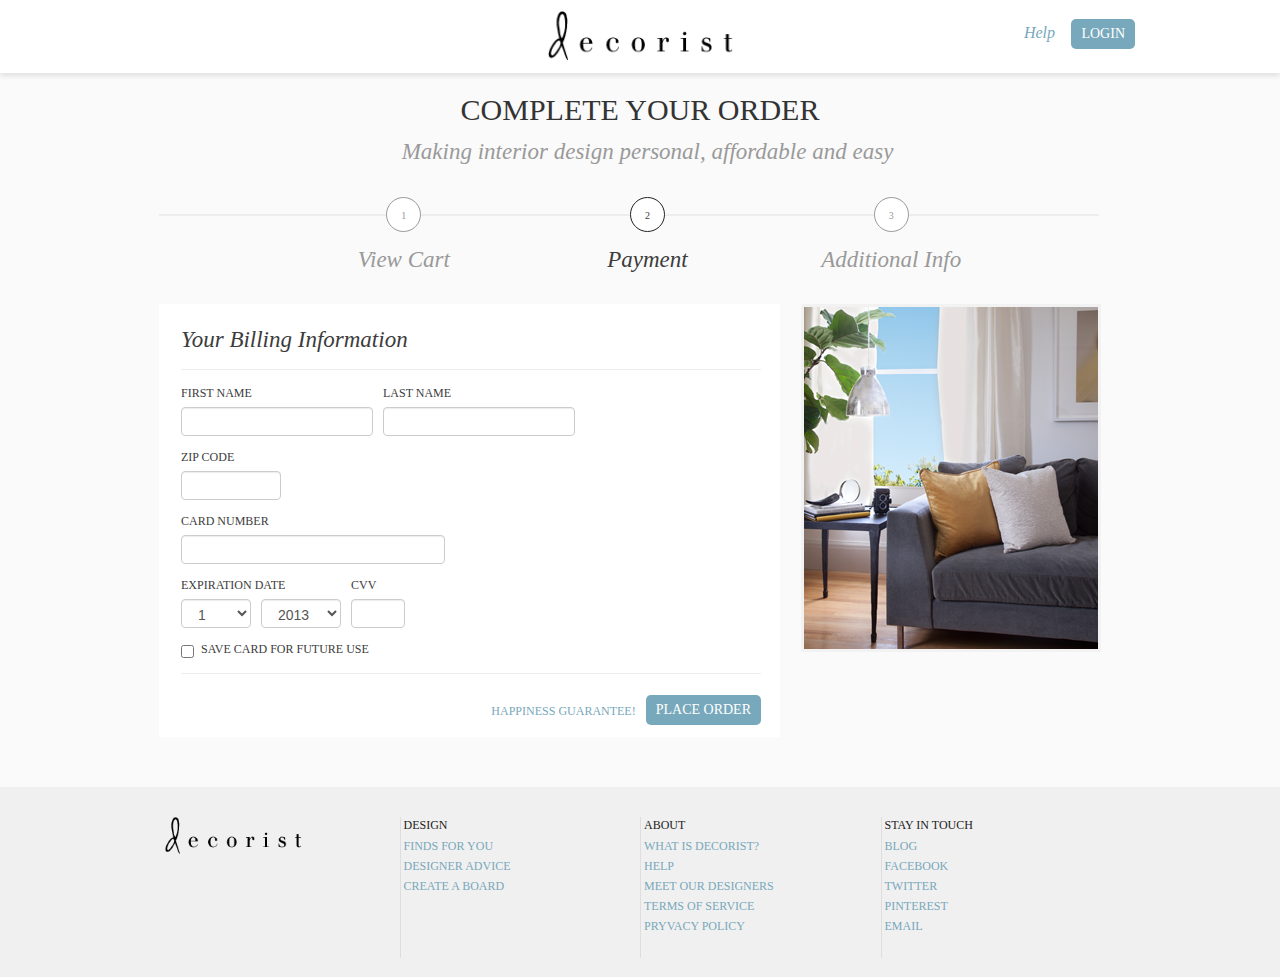
==== page2.html @ 02199a94 "second" ====
<!DOCTYPE html>
<html>
	<head>
		<script src="js/jquery-1.11.3.min.js"></script>
		<script src="js/main.js"></script>
		<title>decorist-homework</title>
		<meta charset="windows-1251">
		<link rel="stylesheet" type="text/css" href="css/bootstrap.css">
		<link rel="stylesheet" type="text/css" href="css/main.css">
	</head>
	<body>
	<div>
		<div class="nav_top">
			<img src="images/decorist.png" class="decorist-title center-block">
			<div class="help f_right">Help</div>
			<button type="button" class="log-but f_right font-futura">LOGIN</button>
		</div>
		<div class="main-area text-center">
			<h3>COMPLETE YOUR ORDER</h3>
			<p class="comment font-justus not-active">Making interior design personal, affordable and easy</p>
			<div class="nav-circles">
				<div class="horizontal"></div>
				<div class="nav-table main-area">
					<table border="0" class="levels">
						<tr class="circles">
							<td>
								<div class="circle not-active">1</div>
							</td>
							<td>
								<div class="circle-active active">2</div>
							</td>
							<td><div class="circle not-active">3</div></td>
						</tr>
						<tr>
							<td class="not-active font-justus">View Cart</td>
							<td class="active font-justus">Payment</td>			
							<td class="not-active font-justus">Additional Info</td>
						</tr>
					</table>
				</div>
			</div>
			<div style="display: block;">
				<div width="100%">
				<div class="cart f_left">
					<div class="active font-justus">Your Billing Information</div>
					<div class="hline"></div>
				<form>
				  	<div class="form-group f_left">
				    	<label class="active font-futura f-normal">FIRST NAME</label>
				    	<input class="form-control form-size" style="width: 192px;" required>
				  	</div>
				  	<div class="form-group">
				    	<label class="active font-futura f-normal">LAST NAME</label>
				    	<input class="form-control form-size" style="width: 192px;" required>
				  	</div>
				  	<div class="form-group">
				    	<label class="active font-futura f-normal">ZIP CODE</label>
				    	<input class="form-control form-size" style="width: 100px;" required>
				  	</div>
				  	<div class="form-group">
				    	<label class="active font-futura f-normal">CARD NUMBER</label>
				    	<input class="form-control form-size" style="width: 264px;" required>
				  	</div>
				  	<div class="form-group f_left">
				    	<label class="active font-futura f-normal">EXPIRATION DATE</label>
					    	<div class="one-line">
						    	<select class="form-control form-size f_left" style="width: 70px;" required>
									<option>1</option>
								  	<option>2</option>
									<option>3</option>
								  	<option>4</option>
									<option>5</option>
								  	<option>6</option>
								  	<option>7</option>
								  	<option>8</option>
									<option>9</option>
								  	<option>10</option>
									<option>11</option>
								  	<option>12</option>
						    	</select>
						    	<select class="form-control form-size" style="width: 80px;">
						    		<option>2013</option>
								  	<option>2014</option>
									<option>2015</option>
									<option>2016</option>
									<option>2017</option>
						    	</select>
						    </div>		
				  	</div>
				  	<div class="form-group">
				    	<label class="active font-futura f-normal">CVV</label>
				    	<input class="form-control form-size" style="width: 54px;">
				  	</div>	  	
				  	<div class="checkbox">
				    	<label class="active font-futura f-normal">
				      	<input type="checkbox"> SAVE CARD FOR FUTURE USE
				    	</label>
				  	</div>
					<div class="hline"></div>
				</form>
					<div>
							<button type="button" class="f_right font-futura button" onclick="location.href='http://yusti.github.io/decorist_homework/page3'">PLACE ORDER</button>
							<a href="https://www.decorist.com/?next=/dashboard/#main" class="font-futura f_right link-color">HAPPINESS GUARANTEE!</a>
					</div>
				</div>
				<img src="images/decor_1_page.png">
				</div>
			<div class="clear-float"></div>
			</div>
		</div>
		<div class="nav-bottom">
			<div class="main-area font-futura">
				<div class="bottom-column">
					<ul>
						<li><img src="images/decorist.png" class="logo-small"></li>
					</ul>
				</div>
				<div class="bottom-column">
					<ul class="vert-line">
						<li class="title-color">DESIGN</li>
						<li><a>FINDS FOR YOU</a></li>
						<li><a>DESIGNER ADVICE</a></li>
						<li><a>CREATE A BOARD</a></li>
						<li><BR></li>
						<li><BR></li>
						<li><BR></li>
					</ul>
				</div>
				<div class="bottom-column">
					<ul class="vert-line">
						<li class="title-color">ABOUT</li>
						<li><a>WHAT IS DECORIST?</a></li>
						<li><a>HELP</a></li>
						<li><a>MEET OUR DESIGNERS</a></li>
						<li><a>TERMS OF SERVICE</a></li>
						<li><a>PRYVACY POLICY</a></li>
						<li><BR></li>
					</ul>
				</div>
				<div class="bottom-column">
					<ul class="vert-line">
						<li class="title-color">STAY IN TOUCH</li>
						<li><a>BLOG</a></li>
						<li><a>FACEBOOK</a></li>
						<li><a>TWITTER</a></li>
						<li><a>PINTEREST</a></li>
						<li><a>EMAIL</a></li>
						<li><BR></li>
					</ul>
				</div>
			</div>
		</div>
	</div>
	</body>
</html>
---- css/main.css ----
*{
	margin: 0;
	padding: 0;
	outline: none;
}
body {
	background: #fafafa;
}
ul{
	list-style: none;
}
h3{
	font-family: Futura Medium;
	font-size: 30px;
}
td{
	width: 33%;
}
a{
	color: #78a8bb;
}
p.comment{
	padding-left: 15px;
}
.active{
	color: #3c3c3c;
}
.not-active{
	color: #999999;
}
.f_left,.nav_top ul li,.bottom-column{
	float: left;
}
.f_right{
	float: right;
}
.font-justus{
	font-family: Justus-ItalicOldstyle;
	font-style: italic;
	font-size: 23px;
}
.font-futura{
	font-family: Futura Medium;
	font-size: 12px;
}
.nav_top{
	height: 73px;
	margin: auto;
	padding-top: 11px;
	background: #ffffff;
	box-shadow: 0px 3px 5px rgba(0, 1, 1, 0.1);
	display: block;
}
.decorist-title{
	max-height: 51px;
	max-width: 200px;
}
.help{
	margin-top: -40px;
	margin-right: 225px;
	color: #78a8bb;
	font-family: Justus-ItalicOldstyle;
	font-style: italic;
	font-size: 16px;
}
.log-but{
	margin-top: -43px;
	margin-right: 145px;
	padding-top: 5px;
	padding-bottom: 5px;
	padding-right: 10px;
	padding-left: 10px;
	border-radius: 5px;
	font-size: 14px;
	color: #ffffff;
	background: #78a8bb;
	text-align: center;
	border:none;
}
.button{
	padding-top: 5px;
	padding-bottom: 5px;
	padding-right: 10px;
	padding-left: 10px;
	border-radius: 5px;
	font-size: 14px;
	color: #ffffff;
	background: #78a8bb;
	text-align: center;
	border:none;
	margin-top: 9px;
}
.button-grey{
	border:none;
	margin-right: 10px;
	padding-top: 5px;
	padding-bottom: 5px;
	padding-right: 10px;
	padding-left: 10px;
	border-radius: 5px;
	font-size: 14px;
	color: #78a8bb;
	background: #f2f2f2;
	text-align: center;
	margin-top: 9px;
}
.circle-active{
	background: #ffffff;
	width: 35px;
	height: 35px;
	margin: 10px auto;
	border: 1px solid #222;
	border-radius: 50%;
	font-family: FuturaBTMedium;
	font-size: 10px;
	text-align: center;
}
.circle{
	background: #ffffff;
	width: 35px;
	height: 35px;
	margin: 10px auto;
	border: 1px solid #999999;
	border-radius: 50%;
	font-family: FuturaBTMedium;
	font-size: 10px;
	text-align: center;
}
.nav-table{
	top: 187px;
	position: absolute;
}
.nav-circles{
	height: 125px;
}
.horizontal
{
	height: 30%;
  	width: 940px;
  	border-bottom: 2px solid #ededed;
  	position: relative;
}
.levels{
	margin-left: 12%;
	width: 76%;
	line-height: 35px;
	text-align: center;
}
.levels tr td{
	padding-left: 15px;
}
.main-area{
	width: 962px;
	display: block;
  	margin-right: auto;
  	margin-left: auto;
}
.hline { 
	width:100%;
	height:1px;
	background: #ededed;
	margin-top: 12px;
	margin-bottom: 12px;
}
.cart{
	clear: both;
	width: 621px;
	background: #ffffff;
	padding-left: 22px;
	padding-right: 19px;
	padding-top: 20px;
	text-align: left;
}
.link-color{
	padding-left: 2%;
	color: #78a8bb;
	margin-top: 17px;
	margin-bottom: 17px;
	margin-right: 10px;
}
.one-line{
	white-space: nowrap;
	text-align: left;
}
#img-tab{
	padding: 0px;
	margin-left: -28px;
}
.order-table{
	font-size: 12px;
	margin-left: auto;
}
.nav-bottom{
	width: 100%;
	height: 100%;
	padding-top: 30px;
	padding-bottom: 160px;
	bottom: 0;
	margin-top: 40px;
	background: #f0f0f0;
	text-align: left;
}
.bottom-column{
	background: #f0f0f0;
	color: #95b8c6;
	width: 25%;
}
.title-color{
	color: #222222;
}
.bottom-column ul li{
	padding-right: 3px;
	padding-left: 3px;
	padding-bottom: 3px;
	margin: auto;
}
.logo-small{
	max-height: 38px;
	max-width: 142px;
}
.purchase-info{
	display: table;
	width: 580px;
	background: #f7f7f7;
	margin-right: 22px;
}
.table-right{
	text-align: right;
	width: 30%;
	margin-top: 17px;
	margin-bottom: 17px;
}
.table-right tr td{
	padding-top: 3px;
	padding-right: 39px;
}
.vert-line{
	border-left-width: 1px;
	border-left-style: solid;
	border-left-color: #dedede;
}
.form-size{
	height: 29px;
	margin-right: 10px;
}
.f-normal{
	font-weight: normal;
	font-size: 12px;
}
.congrats{
	border-radius: 5px;
	margin: 10px;
	padding: 10px;
	background: #86c271;
}
.clear-float{
	height:10px;
	overflow:hidden;
	clear:both;
}
.pb{
	padding-bottom: 17px;
}
.fs13{
	font-size: 13px;
}
.font-OS{
	font-family:OpenSans-Regular;
}
.bord{
	border-style: solid;
	border-color: #f7f7f7;
	border-width: 1px;
}
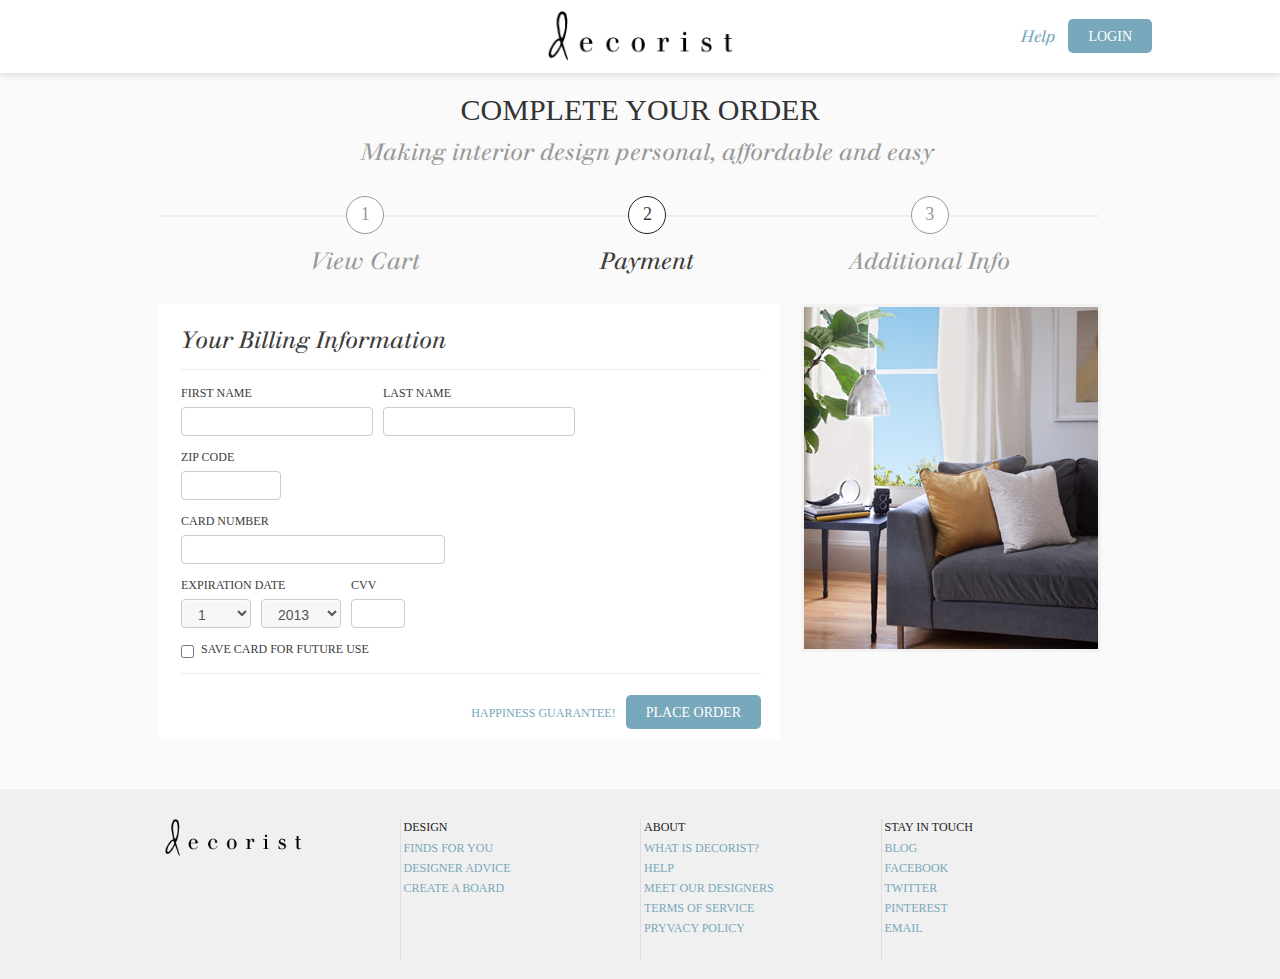
==== commit 764d38e7: "third" ====
--- a/page2.html
+++ b/page2.html
@@ -3,6 +3,7 @@
 	<head>
 		<script src="js/jquery-1.11.3.min.js"></script>
 		<script src="js/main.js"></script>
+		<script src="js/bootstrap.min.js"></script>
 		<title>decorist-homework</title>
 		<meta charset="windows-1251">
 		<link rel="stylesheet" type="text/css" href="css/bootstrap.css">
@@ -17,54 +18,51 @@
 		</div>
 		<div class="main-area text-center">
 			<h3>COMPLETE YOUR ORDER</h3>
-			<p class="comment font-justus not-active">Making interior design personal, affordable and easy</p>
+			<p class="comment font-justus f23 not-active">Making interior design personal, affordable and easy</p>
 			<div class="nav-circles">
 				<div class="horizontal"></div>
 				<div class="nav-table main-area">
 					<table border="0" class="levels">
 						<tr class="circles">
-							<td>
-								<div class="circle not-active">1</div>
-							</td>
-							<td>
-								<div class="circle-active active">2</div>
-							</td>
+							<td><div class="circle not-active">1</div></td>
+							<td><div class="circle-active active">2</div></td>
 							<td><div class="circle not-active">3</div></td>
 						</tr>
 						<tr>
-							<td class="not-active font-justus">View Cart</td>
-							<td class="active font-justus">Payment</td>			
-							<td class="not-active font-justus">Additional Info</td>
+							<td class="not-active font-justus f23">View Cart</td>
+							<td class="active font-justus f23">Payment</td>			
+							<td class="not-active font-justus f23">Additional Info</td>
 						</tr>
 					</table>
 				</div>
 			</div>
-			<div style="display: block;">
+			<div>
 				<div width="100%">
 				<div class="cart f_left">
-					<div class="active font-justus">Your Billing Information</div>
+					<div class="active font-justus f23">Your Billing Information</div>
 					<div class="hline"></div>
-				<form>
+				<form data-toggle="validator" role="form">
 				  	<div class="form-group f_left">
-				    	<label class="active font-futura f-normal">FIRST NAME</label>
-				    	<input class="form-control form-size" style="width: 192px;" required>
+				    	<label for="inputName" class="control-label active font-futura f-normal">FIRST NAME</label>
+				    	<input class="req control-label form-control form-size w192" required>
 				  	</div>
 				  	<div class="form-group">
 				    	<label class="active font-futura f-normal">LAST NAME</label>
-				    	<input class="form-control form-size" style="width: 192px;" required>
+				    	<input class="req form-control form-size w192" required>
 				  	</div>
 				  	<div class="form-group">
 				    	<label class="active font-futura f-normal">ZIP CODE</label>
-				    	<input class="form-control form-size" style="width: 100px;" required>
+				    	<input class="req form-control form-size w100" required>
 				  	</div>
 				  	<div class="form-group">
 				    	<label class="active font-futura f-normal">CARD NUMBER</label>
-				    	<input class="form-control form-size" style="width: 264px;" required>
+				    	<input class="req form-control form-size w264" required>
 				  	</div>
+				  	<div><input required class="hide"></div>
 				  	<div class="form-group f_left">
 				    	<label class="active font-futura f-normal">EXPIRATION DATE</label>
 					    	<div class="one-line">
-						    	<select class="form-control form-size f_left" style="width: 70px;" required>
+						    	<select class="form-control form-size f_left inn w70">
 									<option>1</option>
 								  	<option>2</option>
 									<option>3</option>
@@ -78,7 +76,7 @@
 									<option>11</option>
 								  	<option>12</option>
 						    	</select>
-						    	<select class="form-control form-size" style="width: 80px;">
+						    	<select class="form-control form-size inn w80">
 						    		<option>2013</option>
 								  	<option>2014</option>
 									<option>2015</option>
@@ -89,7 +87,7 @@
 				  	</div>
 				  	<div class="form-group">
 				    	<label class="active font-futura f-normal">CVV</label>
-				    	<input class="form-control form-size" style="width: 54px;">
+				    	<input class="req form-control form-size w54" required>
 				  	</div>	  	
 				  	<div class="checkbox">
 				    	<label class="active font-futura f-normal">
@@ -97,15 +95,37 @@
 				    	</label>
 				  	</div>
 					<div class="hline"></div>
-				</form>
-					<div>
-							<button type="button" class="f_right font-futura button" onclick="location.href='http://yusti.github.io/decorist_homework/page3'">PLACE ORDER</button>
-							<a href="https://www.decorist.com/?next=/dashboard/#main" class="font-futura f_right link-color">HAPPINESS GUARANTEE!</a>
+
+					<div  class="form-group">
+						<button type="submit" id="valid" class="f_right font-futura button"> PLACE ORDER</button>
+						<a href="#guarantee" data-toggle="modal" class="font-futura f_right link-color">HAPPINESS GUARANTEE!</a>
 					</div>
+					</form>
+						<div class="modal fade" id="guarantee" role="dialog" aria-labelledby="myModalLabel" aria-hidden="true">
+							<div class="modal-dialog">
+								<div class="modal-content size center-block">
+									<div class="modal-header">
+										<div class="font-futura text-center f24">HAPPINES GUARANTEE</div>
+									</div>
+									<div class="modal-body">
+										<p class="text-center f18 font-justus">Our Promise to You</p> 
+
+										<p class="font-sans f14">Decorist is all about you. When you order a designer service one of our experienced designers will review your profile, questionnaire, photos and anything else you have provided. They will develop a recommendation that is personal - one that reflects your lifestyle, style and budget.</p>
+
+										<p class="font-sans f14">We really want you to love your recommendations and use them to transform your space. If you are not delighted with your recommendations please email us and we will make it right. We will work to make sure you get recommendations that make you, and your room, happy so you can fall in love with your home all over again. 
+										</p>
+										<p class="text-center f18 font-justus">About Decorist Designers</p> 
+
+										<p class="font-sans f14">Decorist designers are carefully selected for their ability to deliver great recommendations that reflect your style and budget. Our designers know which products work, how to pull a look together quickly and easily with a focus on key elements that will give you the most bang for your buck. Their product recommendations are made without consideration of any product commissions - all recommendations are based on what the designer thinks will look great and work for your space based on experience -- period. </p>
+									</div>
+								</div>
+							</div>
+						</div>
 				</div>
 				<img src="images/decor_1_page.png">
 				</div>
-			<div class="clear-float"></div>
+
+				<div class="clear-float"></div>
 			</div>
 		</div>
 		<div class="nav-bottom">
--- a/css/main.css
+++ b/css/main.css
@@ -1,3 +1,11 @@
+@font-face{
+	font-family: OpenSans-Regular;
+	src: url(../fonts/OpenSans-Regular.ttf);
+	font-family: Futura Medium;
+	src: url(../fonts/Futura Medium.ttf);
+	font-family: Justus-ItalicOldstyle;
+	src: url(../fonts/Justus-ItalicOldstyle.ttf);	
+}
 *{
 	margin: 0;
 	padding: 0;
@@ -9,6 +17,9 @@
 ul{
 	list-style: none;
 }
+img{
+	margin-bottom: 4px;
+}
 h3{
 	font-family: Futura Medium;
 	font-size: 30px;
@@ -36,12 +47,13 @@
 }
 .font-justus{
 	font-family: Justus-ItalicOldstyle;
-	font-style: italic;
-	font-size: 23px;
 }
 .font-futura{
 	font-family: Futura Medium;
 	font-size: 12px;
+}
+.font-sans{
+	font-family: OpenSans-Regular;
 }
 .nav_top{
 	height: 73px;
@@ -64,12 +76,10 @@
 	font-size: 16px;
 }
 .log-but{
-	margin-top: -43px;
-	margin-right: 145px;
-	padding-top: 5px;
-	padding-bottom: 5px;
-	padding-right: 10px;
-	padding-left: 10px;
+	height: 34px;
+	margin-top: -47px;
+	margin-right: 10%;
+	padding:8px 20px 8px 20px;
 	border-radius: 5px;
 	font-size: 14px;
 	color: #ffffff;
@@ -78,10 +88,8 @@
 	border:none;
 }
 .button{
-	padding-top: 5px;
-	padding-bottom: 5px;
-	padding-right: 10px;
-	padding-left: 10px;
+	height: 34px;
+	padding:8px 20px 8px 20px;
 	border-radius: 5px;
 	font-size: 14px;
 	color: #ffffff;
@@ -93,10 +101,7 @@
 .button-grey{
 	border:none;
 	margin-right: 10px;
-	padding-top: 5px;
-	padding-bottom: 5px;
-	padding-right: 10px;
-	padding-left: 10px;
+	padding:8px 20px 8px 20px;
 	border-radius: 5px;
 	font-size: 14px;
 	color: #78a8bb;
@@ -106,28 +111,28 @@
 }
 .circle-active{
 	background: #ffffff;
-	width: 35px;
-	height: 35px;
+	width: 38px;
+	height: 38px;
 	margin: 10px auto;
 	border: 1px solid #222;
 	border-radius: 50%;
-	font-family: FuturaBTMedium;
-	font-size: 10px;
+	font-family: Futura Medium;
+	font-size: 18px;
 	text-align: center;
 }
 .circle{
 	background: #ffffff;
-	width: 35px;
-	height: 35px;
+	width: 38px;
+	height: 38px;
 	margin: 10px auto;
 	border: 1px solid #999999;
 	border-radius: 50%;
-	font-family: FuturaBTMedium;
-	font-size: 10px;
+	font-family: Futura Medium;
+	font-size: 18px;
 	text-align: center;
 }
 .nav-table{
-	top: 187px;
+	top: 186px;
 	position: absolute;
 }
 .nav-circles{
@@ -135,14 +140,14 @@
 }
 .horizontal
 {
-	height: 30%;
+	height: 38px;
   	width: 940px;
   	border-bottom: 2px solid #ededed;
   	position: relative;
 }
 .levels{
-	margin-left: 12%;
-	width: 76%;
+	margin-left: 6%;
+	width: 88%;
 	line-height: 35px;
 	text-align: center;
 }
@@ -174,7 +179,7 @@
 .link-color{
 	padding-left: 2%;
 	color: #78a8bb;
-	margin-top: 17px;
+	margin-top: 19px;
 	margin-bottom: 17px;
 	margin-right: 10px;
 }
@@ -249,7 +254,7 @@
 }
 .congrats{
 	border-radius: 5px;
-	margin: 10px;
+	margin: 10px 20px 10px 0px;
 	padding: 10px;
 	background: #86c271;
 }
@@ -258,17 +263,134 @@
 	overflow:hidden;
 	clear:both;
 }
-.pb{
-	padding-bottom: 17px;
+.fs12{
+	font-size: 12px;
 }
 .fs13{
 	font-size: 13px;
 }
-.font-OS{
-	font-family:OpenSans-Regular;
+.fs14{
+	font-size: 14px;
+}
+.fs15{
+	font-size: 15px;
 }
 .bord{
 	border-style: solid;
 	border-color: #f7f7f7;
 	border-width: 1px;
+}
+.f14{
+	font-size: 14px;
+}
+.f18{
+	font-size: 18px;
+	margin-top: 24px;
+	margin-bottom: 18px;
+}
+.f24{
+	font-size: 24px;
+	margin-bottom: 18px;
+}
+.f23{
+	font-size: 23px;
+}
+.size{
+	width: 108%;
+	margin: 10% -5%;
+	padding: 24px 21px 28px 20px;
+}
+.close {
+	position: absolute;
+	right: -20px;
+	top: -20px;
+}
+.res-vert{
+	resize: vertical;
+}
+.hide{
+	visibility: hidden;
+	height: 0px;
+}
+.form-control{
+	box-shadow: 0px 1px 0px 0px #ffffff;
+	box-shadow: inset 0px 1px 2px 0px rgba(255,255,255);
+}
+.inn{
+	background: #f7f7f7;
+}
+.w340{
+	width: 340px;
+}
+.w264{
+	width: 264px;
+}
+.w230{
+	width: 230px;
+}
+.w192{
+	width: 192px;
+}
+.w162{
+	width: 162px;
+}
+.w150{
+	width: 150px;
+}
+.w100{
+	width: 100px;
+}
+.w80{
+	width: 80px;
+}
+.w70{
+	width: 70px;
+}
+.w54{
+	width: 54px;
+}
+.congr{
+	color:#fff;
+	font-size:18px;
+}
+.congr-small{
+	color:#c5fbd4;
+	font-size:17px;
+}
+.form-inline{
+	margin-top: 22px;
+}
+.f-norm{
+	font-weight: normal;
+}
+.pad-small{
+	padding-bottom: 17px;
+}
+.pad-large{
+	padding-bottom: 34px;
+}
+.pad-mid{
+	padding-bottom: 28px;
+}
+#text1{
+	width: 100%;
+	height: 90px;
+}
+.clr-gray{
+	color: #dedede;
+}
+.marg-mid{
+	margin-bottom: 30px;
+}
+.marg-rt{
+	margin-right: 30%;
+}
+.marg-top{
+	margin-top: auto;
+	margin-bottom: 22px;
+}
+@media screen and (max-width: 1200px){
+	.decor[class="hide"]{
+		display: none !important;
+	}
 }